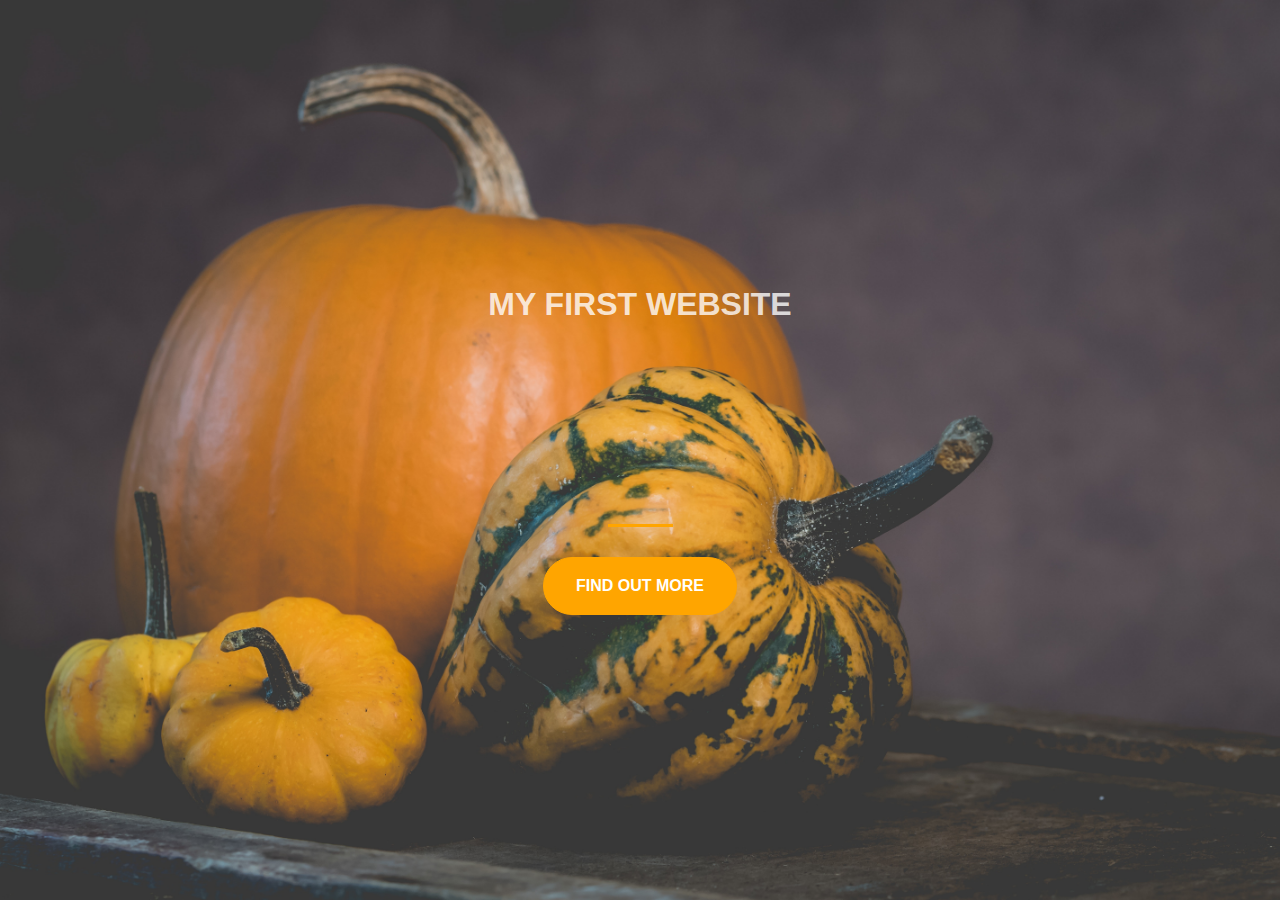
==== index.html @ 2fa988b8 "Added files" ====
<!DOCTYPE html>
<html>
	<head>
		<title>Lecture66</title>

		<!-- Google Font - Montserrat -->
		<link rel="stylesheet"
          href="https://fonts.googleapis.com/css?family=Montserrat">

		<!-- Bootstrap -->
		<link rel="stylesheet" href="https://stackpath.bootstrapcdn.com/bootstrap/4.3.1/css/bootstrap.min.css" integrity="sha384-ggOyR0iXCbMQv3Xipma34MD+dH/1fQ784/j6cY/iJTQUOhcWr7x9JvoRxT2MZw1T" crossorigin="anonymous">

		<!-- My Own Style sheet -->
		<link rel="stylesheet" type="text/css" href="style.css">
	</head>
	<body>
		<header>
			
		</header>
		<div class="startup text-center text-white d-flex">
			<div class="container my-auto">
				<div class="row">
					<div class="col-lg-12 my-auto">
						<h1 class="text-uppercase faded">
							<strong>my first website</strong>
						</h1>
						<hr>
					</div>
					<div class="col-lg-12 my-auto">
						<button class="btn btn-primary btn-xl">Find out more</button>
					</div>
				</div>
			</div>
		</div>
	</body>
</html>
---- style.css ----
body, html {
	width: 100%;
	height: 100%;
}

body {
	font-family:  'Montserret', sans-serif;

}

hr {
	max-width: 65px;
	border-width: 3px;
	border-color: orange;
}

.faded {
	color: rgba(255,255,255,0.8)
}

div.startup {
	background-position: center;
	background-image: url(backgroundimage.jpg);
	background-size: cover;
	height: 100%;
}

div.startup hr {
	margin-top: 200px;
	margin-bottom: 30px;
}

div.startup h1 {
	font-size: 2rem;
}

.btn {
	border-radius: 300px;
	font-weight: 700;
	text-transform: uppercase;
	font-family: 'Montserret', sans-serif;
}

.btn-xl {
	padding: 1rem 2rem;
}

.btn-primary {
	background-color: orange;
	border-color: orange;
}

.btn-primary:hover {
	background-color: red;
	border-color: red;
	border-width: 5px;
 	cursor: pointer;
}
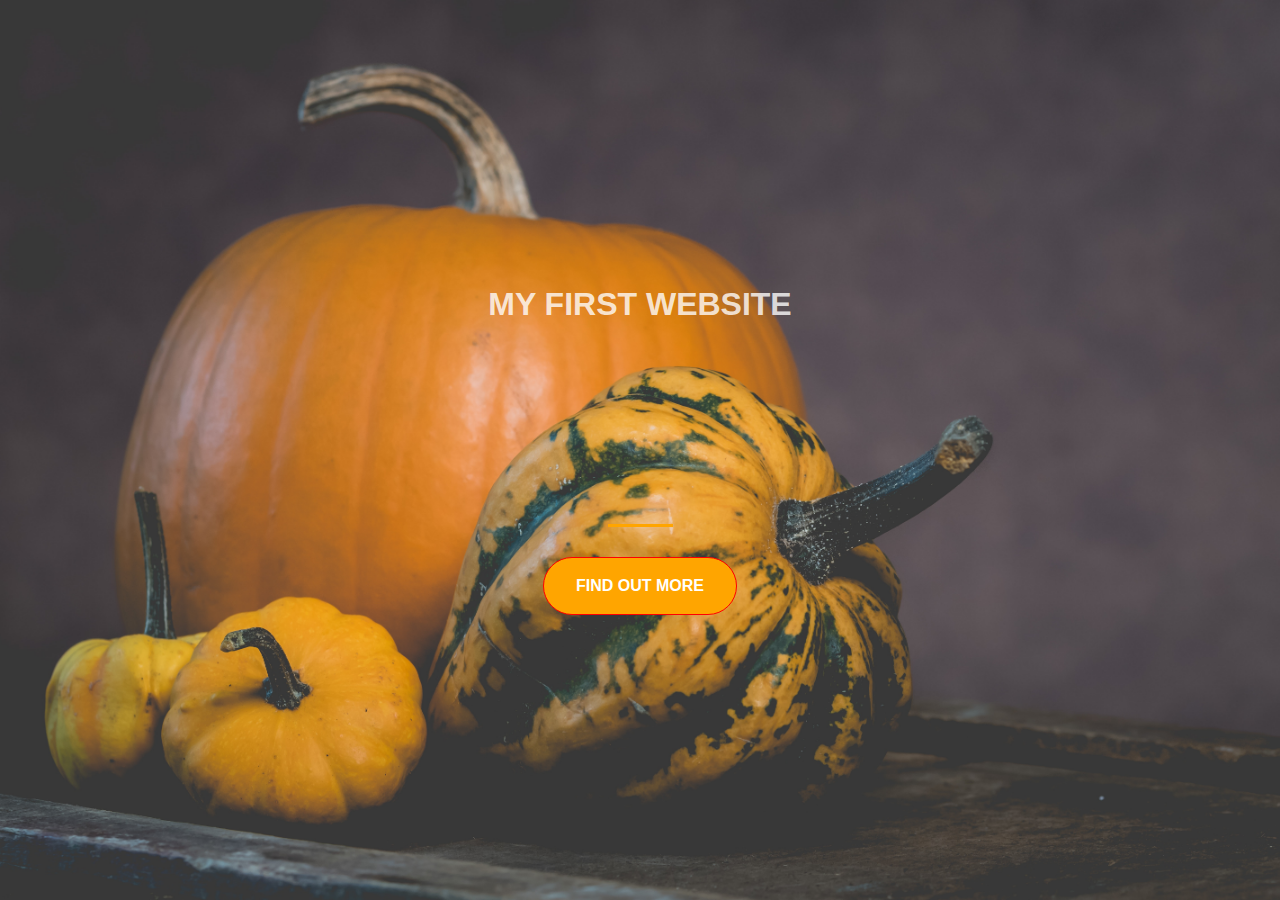
==== commit 07b56677: "Update index.html" ====
--- a/index.html
+++ b/index.html
@@ -1,7 +1,7 @@
 <!DOCTYPE html>
 <html>
 	<head>
-		<title>Lecture66</title>
+		<title>RipraskelWeb</title>
 
 		<!-- Google Font - Montserrat -->
 		<link rel="stylesheet"
--- a/style.css
+++ b/style.css
@@ -47,7 +47,7 @@
 
 .btn-primary {
 	background-color: orange;
-	border-color: orange;
+	border-color: red;
 }
 
 .btn-primary:hover {
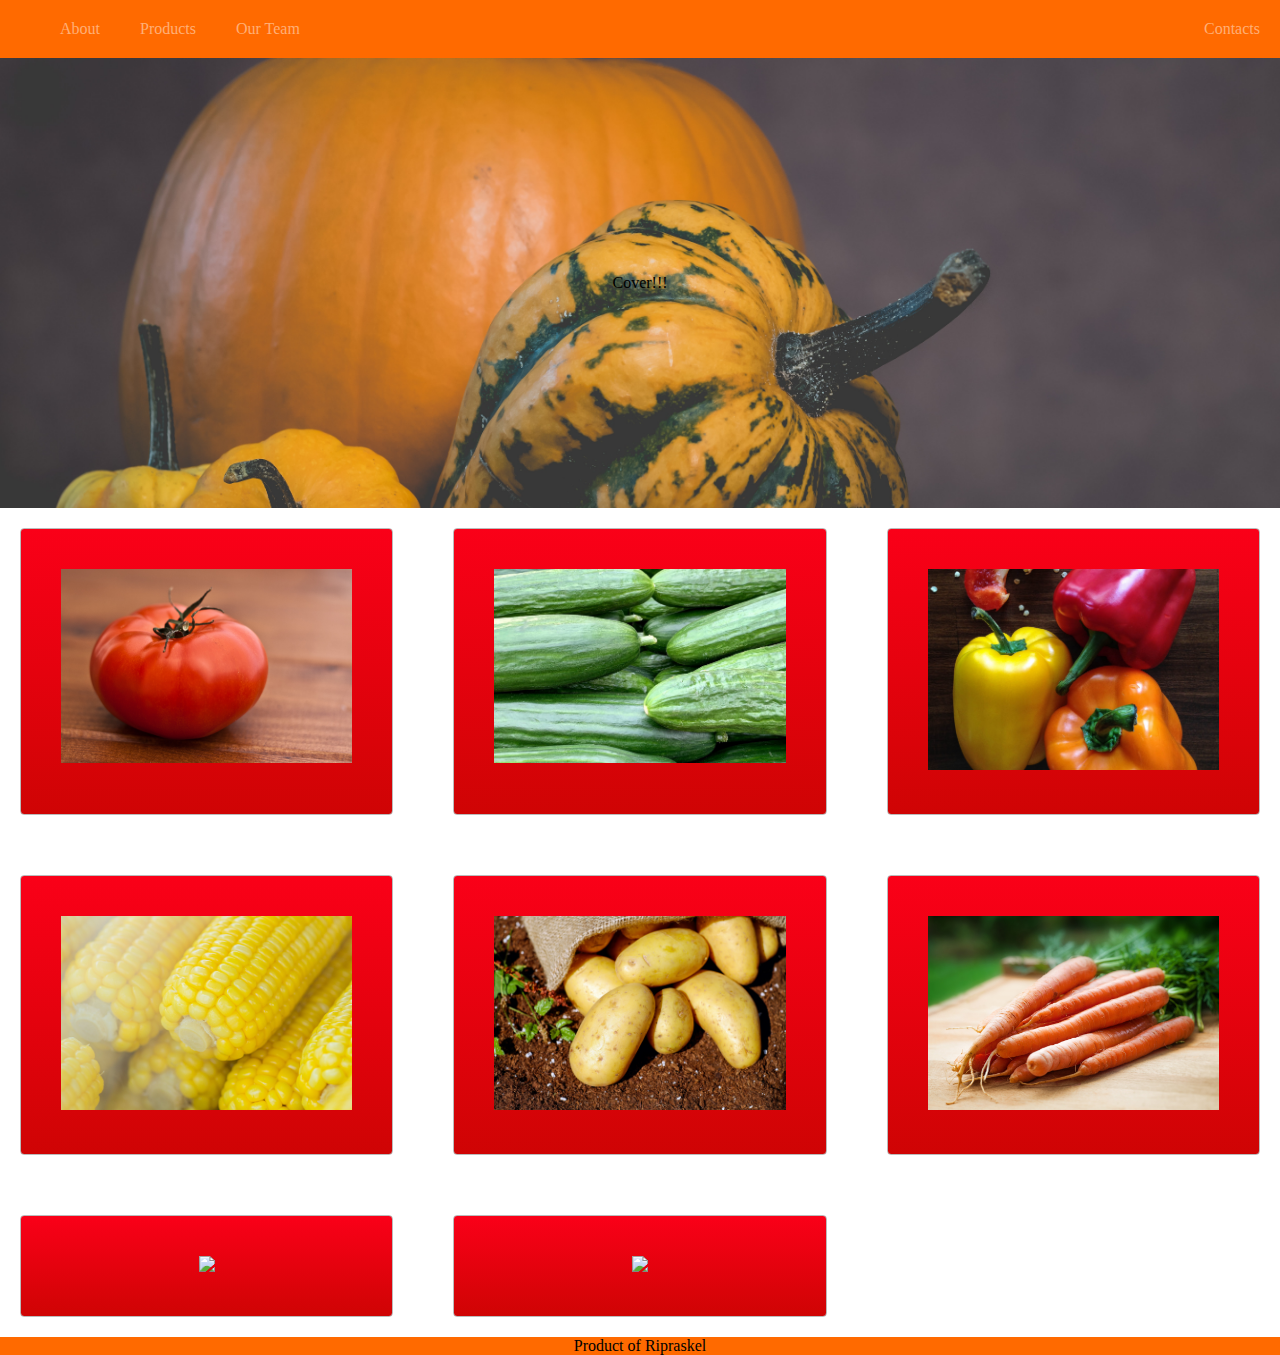
==== commit 43d977b1: "Website Template lesson 93" ====
--- a/index.html
+++ b/index.html
@@ -2,35 +2,31 @@
 <html>
 	<head>
 		<title>RipraskelWeb</title>
-
-		<!-- Google Font - Montserrat -->
-		<link rel="stylesheet"
-          href="https://fonts.googleapis.com/css?family=Montserrat">
-
-		<!-- Bootstrap -->
-		<link rel="stylesheet" href="https://stackpath.bootstrapcdn.com/bootstrap/4.3.1/css/bootstrap.min.css" integrity="sha384-ggOyR0iXCbMQv3Xipma34MD+dH/1fQ784/j6cY/iJTQUOhcWr7x9JvoRxT2MZw1T" crossorigin="anonymous">
-
 		<!-- My Own Style sheet -->
 		<link rel="stylesheet" type="text/css" href="style.css">
 	</head>
 	<body>
-		<header>
-			
-		</header>
-		<div class="startup text-center text-white d-flex">
-			<div class="container my-auto">
-				<div class="row">
-					<div class="col-lg-12 my-auto">
-						<h1 class="text-uppercase faded">
-							<strong>my first website</strong>
-						</h1>
-						<hr>
-					</div>
-					<div class="col-lg-12 my-auto">
-						<button class="btn btn-primary btn-xl">Find out more</button>
-					</div>
-				</div>
-			</div>
+		<nav class="zone orange">
+			<ul class="main-nav">
+				<li><a href="">About</a></li>
+				<li><a href="">Products</a></li>
+				<li><a href="">Our Team</a></li>
+				<li class="push"><a href="">Contacts</a></li>
+			</ul>
+		</nav>
+		<div class="zone cover container">Cover!!!</div>
+		<div class="zone grid-wrapper">
+			<div class="zone box"><img src="Images/tomato.jpg"></div>
+			<div class="zone box"><img src="Images/cucumbers.jpg"></div>
+			<div class="zone box"><img src="Images/peppers.jpg"></div>
+			<div class="zone box"><img src="Images/sweetcorn.jpg"></div>
+			<div class="zone box"><img src="Images/potatoes.jpg"></div>
+			<div class="zone box"><img src="Images/carrots.jpg"></div>
+			<div class="zone box"><img src="Images/cabbage.jpg"></div>
+			<div class="zone box"><img src="Images/broccoli.jpg"></div>
+		</div>
+		<div class="zone footer">
+			<div class="trademark">Product of Ripraskel</div>
 		</div>
 	</body>
 </html>
--- a/style.css
+++ b/style.css
@@ -1,58 +1,103 @@
-body, html {
-	width: 100%;
-	height: 100%;
+body {
+	margin: auto 0;
 }
 
-body {
-	font-family:  'Montserret', sans-serif;
-
+.zone {
+	cursor:pointer;
 }
 
-hr {
-	max-width: 65px;
-	border-width: 3px;
-	border-color: orange;
+.push {
+	margin-left: auto;
 }
 
-.faded {
-	color: rgba(255,255,255,0.8)
+/* MAIN NAV */
+.main-nav {
+	display: flex;
+	list-style: none;
+	font-size: 1em;
+	margin: 0;
+	background-color: #FF6A00;
 }
 
-div.startup {
-	background-position: center;
-	background-image: url(backgroundimage.jpg);
-	background-size: cover;
-	height: 100%;
+@media only screen and (max-width: 600px) {
+	.main-nav {
+		font-size: 0.5em;
+		padding: 0;
+	}
 }
 
-div.startup hr {
-	margin-top: 200px;
-	margin-bottom: 30px;
+li {
+	padding: 20px;
 }
 
-div.startup h1 {
-	font-size: 2rem;
+a {
+	color: #FFAF76;
+	text-decoration: none;
 }
 
-.btn {
-	border-radius: 300px;
-	font-weight: 700;
-	text-transform: uppercase;
-	font-family: 'Montserret', sans-serif;
+/* COVER */
+.container{
+	display: flex;
+	align-items: center;
+	justify-content: center;
+	height: 50vh;
 }
 
-.btn-xl {
-	padding: 1rem 2rem;
+.cover {
+	background-color: #FAA400;
+	background-position: center;
+	background-image: url(Images/backgroundimage.jpg);
+	background-size: cover;
 }
 
-.btn-primary {
-	background-color: orange;
-	border-color: red;
+/* PROJECT GRID */
+
+.grid-wrapper {
+	display:grid;
+	grid-gap: 20px;
+	grid-template-columns: repeat(auto-fill, minmax(350px, 1fr));
 }
 
-.btn-primary:hover {
-	background-color: red;
-	border-color: red;
-	border-width: 5px;
+.box > img {
+	width: 100%;
+}
+
+.box {
+	background-color:#FA0018; 
+	padding: 40px;
+	margin:20px;
+	cursor:pointer;
+	text-align: center;
+	font-size: 1em;
+	border-radius: 4px;
+	border: 1px solid #bbb;
+	transition: all 0.5s linear;
+	background: #FA0018; /* Old browsers */
+    background: -moz-linear-gradient(top, #FA0018 0%, #cf0404 100%); /* FF3.6+ */
+    background: -webkit-gradient(linear, left top, left bottom, color-stop(0%,#C655BE), color-stop(100%,#cf0404)); /* Chrome,Safari4+ */
+    background: -webkit-linear-gradient(top, #FA0018 0%,#cf0404 100%); /* Chrome10+,Safari5.1+ */
+    background: -o-linear-gradient(top, #FA0018 0%,#cf0404 100%); /* Opera 11.10+ */
+    background: -ms-linear-gradient(top, #FA0018 0%,#cf0404 100%); /* IE10+ */
+    background: linear-gradient(top, #FA0018 0%,#cf0404 100%); /* W3C */
+}
+
+.footer {
+	background-color: #FF6A00;
+	text-align: center;
+}
+
+
+.box:hover {
+	-webkit-box-shadow:rgba(0,0,0,0.8) 0px 10px 20px, inset rgba(0,0,0,0.15) 0px -10px 20px;
+    -moz-box-shadow:rgba(0,0,0,0.8) 0px 10px 20px, inset rgba(0,0,0,0.15) 0px -10px 20px;
+    -o-box-shadow:rgba(0,0,0,0.8) 0px 10px 20px, inset rgba(0,0,0,0.15) 0px -10px 20px;
+    box-shadow:rgba(0,0,0,0.8) 0px 10px 20px, inset rgba(0,0,0,0.15) 0px -10px 20px;
+}
+
+
+.btn-header:hover {
+	background-color: #FF8B38;
+	border-color: #331500;
+	/*border-width: 5px;*/
  	cursor: pointer;
 }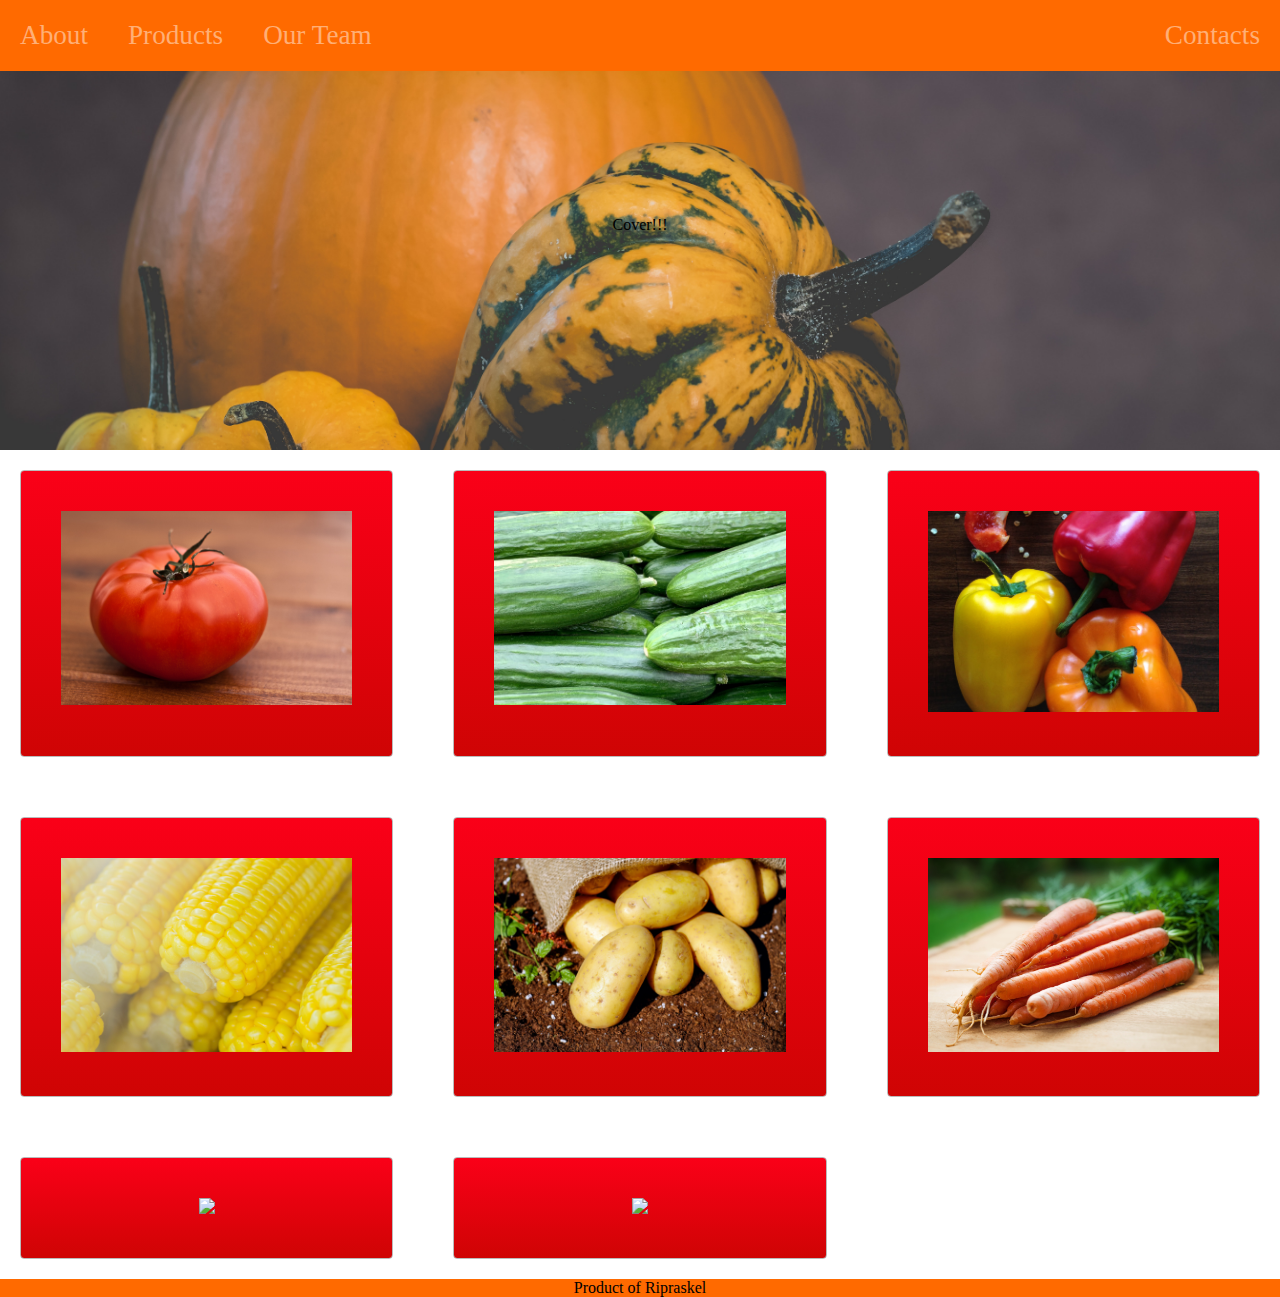
==== commit b84d6a9f: "Javascript updates and prettyfying the website" ====
--- a/index.html
+++ b/index.html
@@ -7,7 +7,7 @@
 	</head>
 	<body>
 		<nav class="zone orange">
-			<ul class="main-nav">
+			<ul class="main-nav sticky">
 				<li><a href="">About</a></li>
 				<li><a href="">Products</a></li>
 				<li><a href="">Our Team</a></li>
@@ -28,5 +28,6 @@
 		<div class="zone footer">
 			<div class="trademark">Product of Ripraskel</div>
 		</div>
+		<script src="script.js"></script>
 	</body>
 </html>
--- a/style.css
+++ b/style.css
@@ -4,6 +4,12 @@
 
 .zone {
 	cursor:pointer;
+}
+
+.sticky {
+	position: fixed;
+	top: 0;
+	width: 100%;
 }
 
 .push {
@@ -14,14 +20,17 @@
 .main-nav {
 	display: flex;
 	list-style: none;
-	font-size: 1em;
+	font-size: 1.7em;
 	margin: 0;
 	background-color: #FF6A00;
+	padding: 0;
 }
+
+
 
 @media only screen and (max-width: 600px) {
 	.main-nav {
-		font-size: 0.5em;
+		font-size: 1em;
 		padding: 0;
 	}
 }
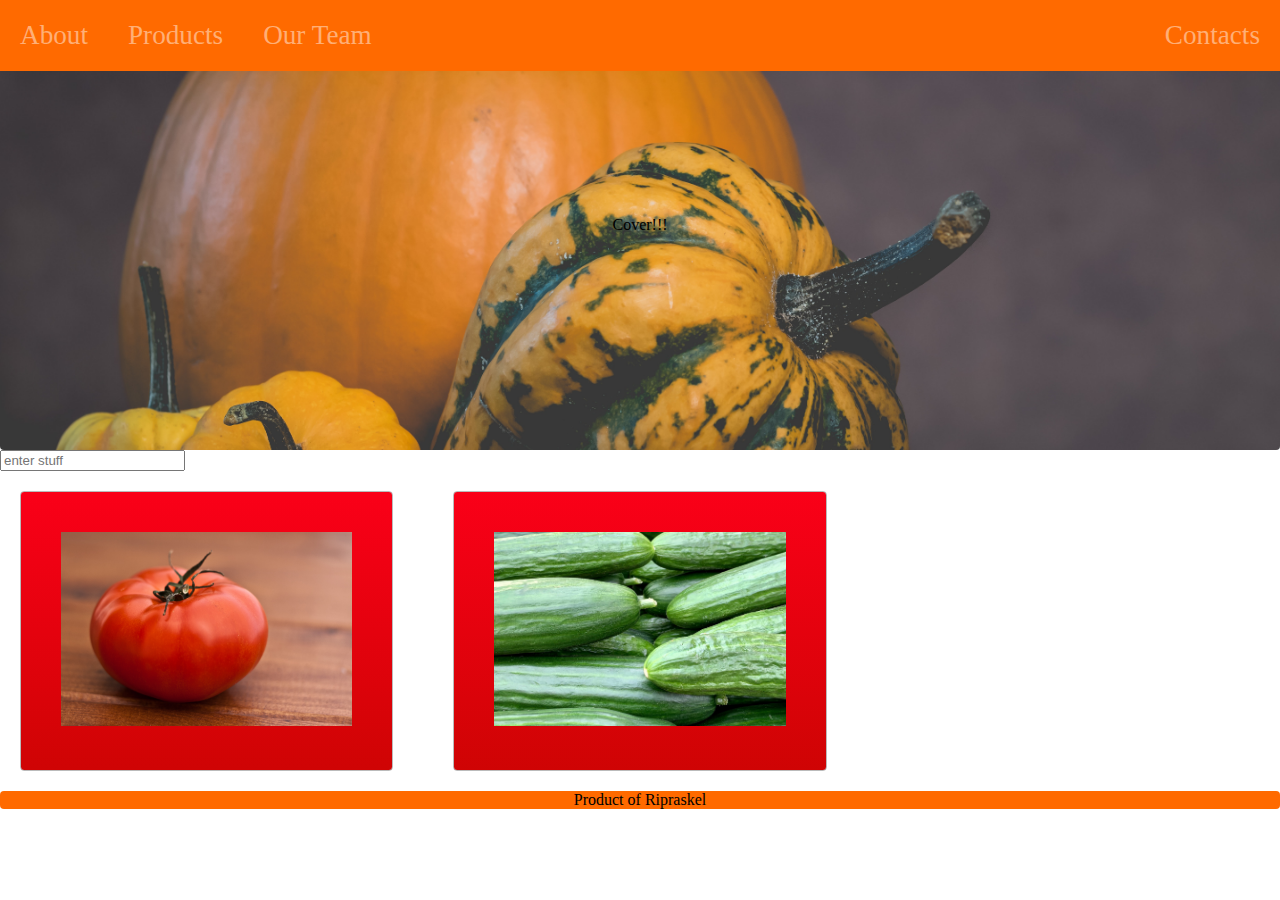
==== commit c23ab7c8: "updates" ====
--- a/index.html
+++ b/index.html
@@ -7,15 +7,19 @@
 	</head>
 	<body>
 		<nav class="zone orange">
-			<ul class="main-nav sticky">
-				<li><a href="">About</a></li>
+			<ul class=" main-nav sticky">
+				<li><a href="about.html">About</a></li>
 				<li><a href="">Products</a></li>
 				<li><a href="">Our Team</a></li>
 				<li class="push"><a href="">Contacts</a></li>
 			</ul>
 		</nav>
 		<div class="zone cover container">Cover!!!</div>
-		<div class="zone grid-wrapper">
+		<div class="zone">
+			<input type="text" id="inputbox" placeholder="enter stuff">
+		</div>
+		<div class="zone grid-wrapper" id="fruitContainer">
+			<!--
 			<div class="zone box"><img src="Images/tomato.jpg"></div>
 			<div class="zone box"><img src="Images/cucumbers.jpg"></div>
 			<div class="zone box"><img src="Images/peppers.jpg"></div>
@@ -24,10 +28,11 @@
 			<div class="zone box"><img src="Images/carrots.jpg"></div>
 			<div class="zone box"><img src="Images/cabbage.jpg"></div>
 			<div class="zone box"><img src="Images/broccoli.jpg"></div>
+			-->
 		</div>
 		<div class="zone footer">
 			<div class="trademark">Product of Ripraskel</div>
 		</div>
-		<script src="script.js"></script>
+		<script type="text/javascript" src="script.js"></script>
 	</body>
 </html>
--- a/style.css
+++ b/style.css
@@ -3,7 +3,8 @@
 }
 
 .zone {
-	cursor:pointer;
+	border-radius: 4px;
+	transition: all 0.3s linear;
 }
 
 .sticky {
@@ -14,6 +15,14 @@
 
 .push {
 	margin-left: auto;
+}
+
+.coolStyle {
+	font-size: 1.7em;
+	font: Arial;
+	font-style: oblique;
+	font-weight: 400;
+
 }
 
 /* MAIN NAV */
